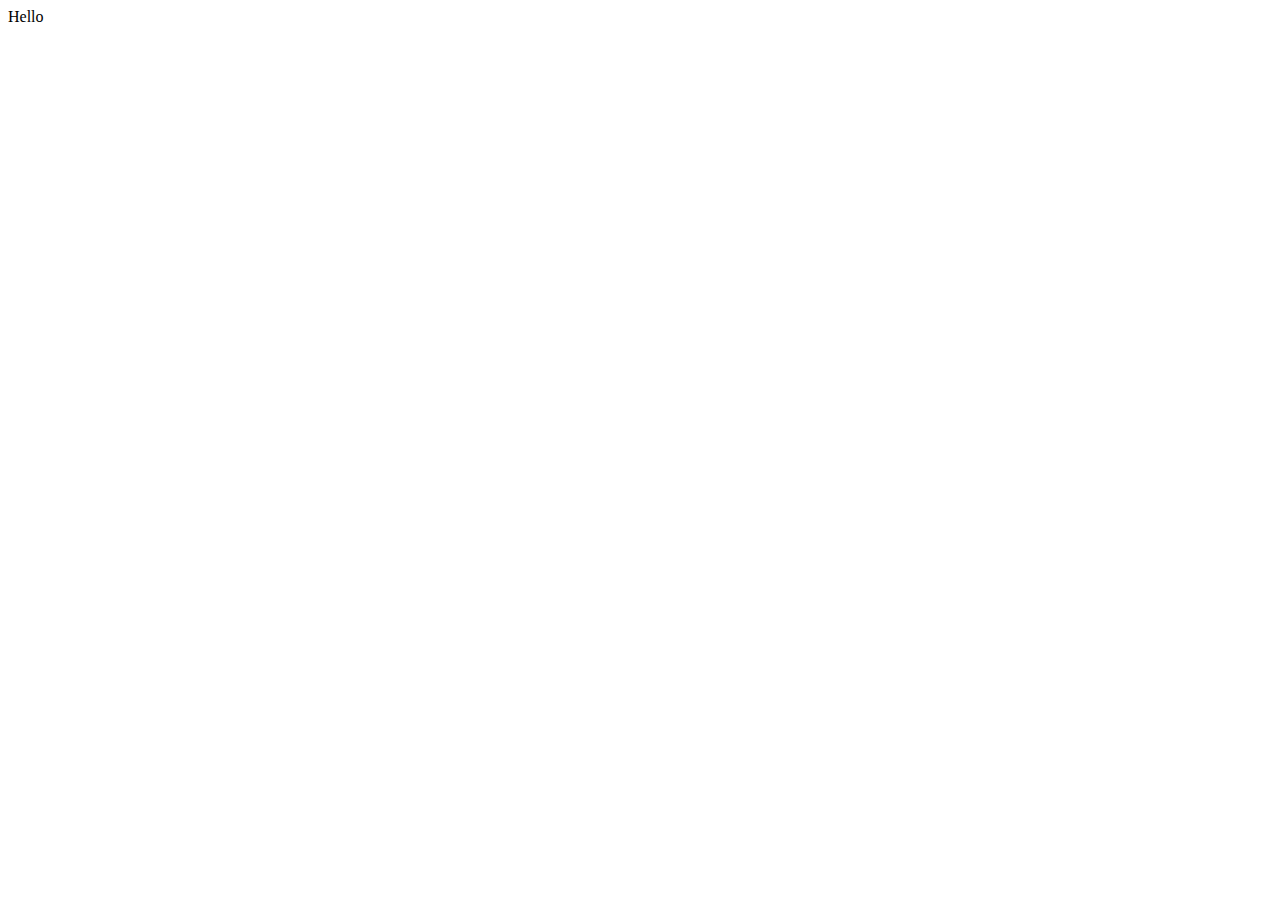
==== LEVEL-1/TASK-1/index.html @ 03c0e868 "Hi" ====
<!DOCTYPE html>
<html lang="en">
<head>
    <meta charset="UTF-8">
    <meta name="viewport" content="width=device-width, initial-scale=1.0">
    <title>Document</title>
</head>
<body>

    Hello
    
</body>
</html>
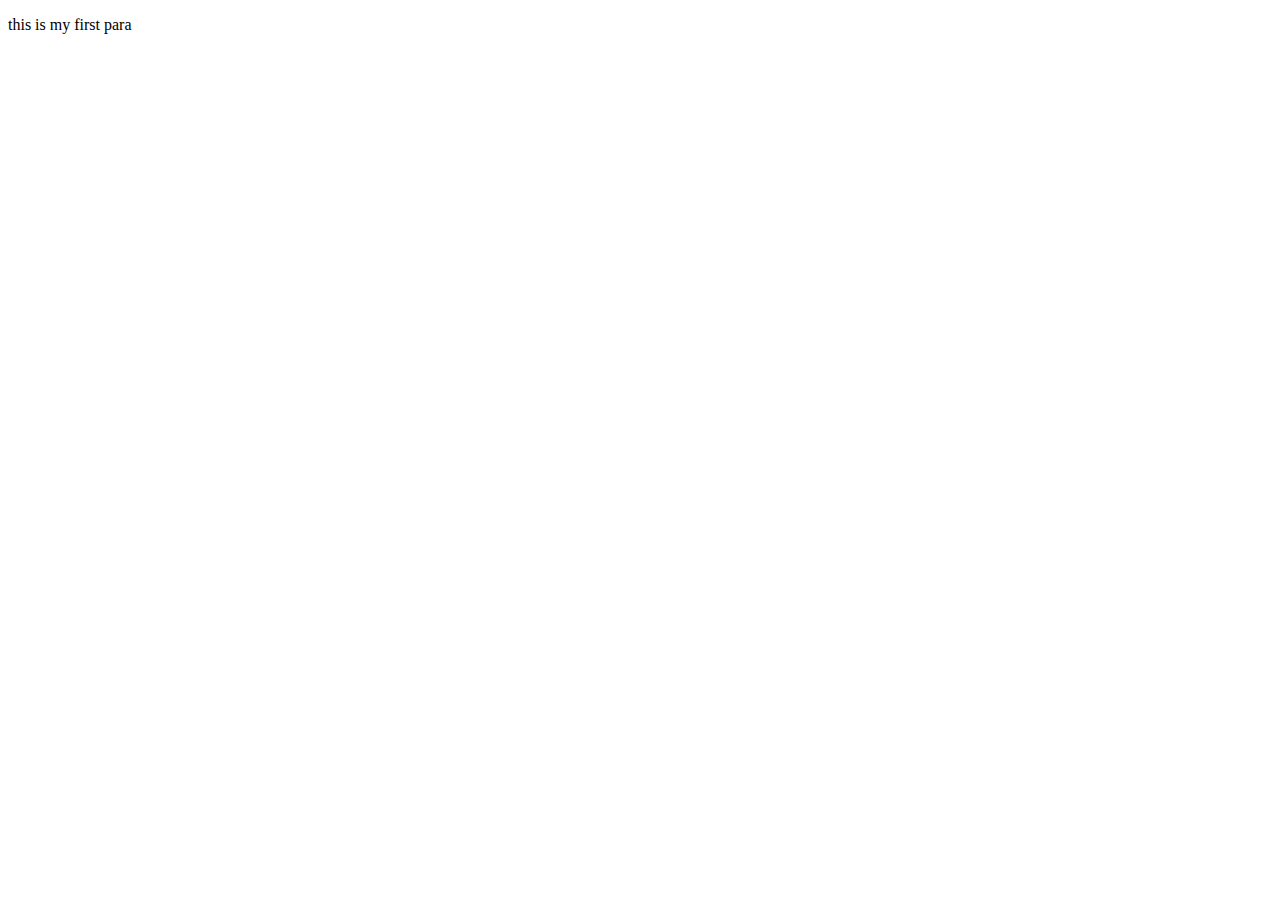
==== commit 322c06d2: "Hello" ====
--- a/LEVEL-1/TASK-1/index.html
+++ b/LEVEL-1/TASK-1/index.html
@@ -7,7 +7,7 @@
 </head>
 <body>
 
-    Hello
+    <p>this is my first para</p>
     
 </body>
 </html>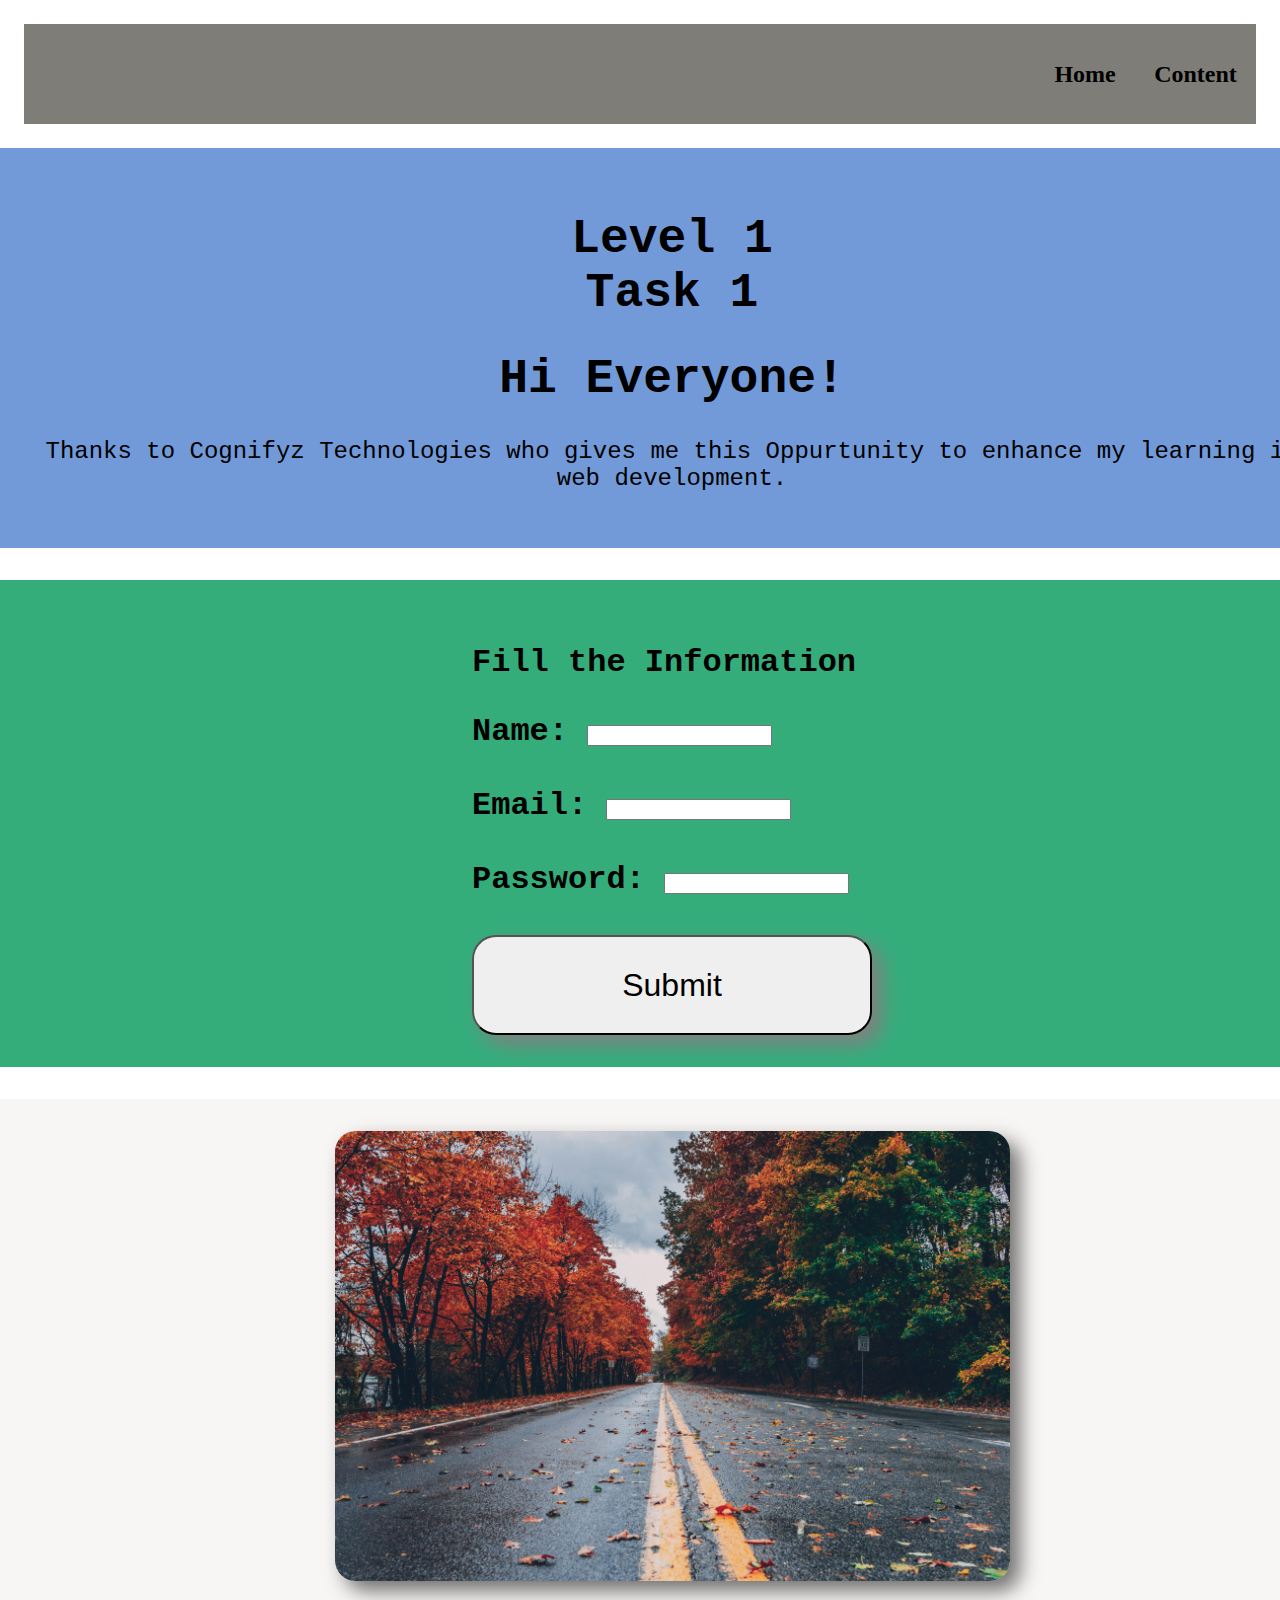
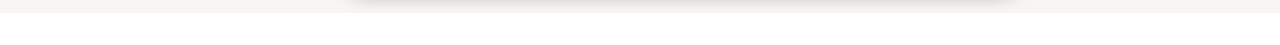
==== commit 0ee8f17c: "Commit" ====
--- a/LEVEL-1/TASK-1/index.html
+++ b/LEVEL-1/TASK-1/index.html
@@ -1,13 +1,133 @@
 <!DOCTYPE html>
 <html lang="en">
 <head>
-    <meta charset="UTF-8">
-    <meta name="viewport" content="width=device-width, initial-scale=1.0">
-    <title>Document</title>
+    <meta charset="UTF-8"/>
+    <meta name="viewport" content="width=device-width, initial-scale=1.0"/>
+    <title>Task1</title>
+    <style>
+        body{
+            margin: 0;
+            padding: 0;
+            overflow-x: hidden;
+        }
+        header{
+            height: 100px;
+            width: auto;
+            display: flex;
+            align-items: center;
+            justify-content: flex-end;
+            margin: 1.5rem;
+            background-color: rgb(126, 125, 119);
+        }
+        ul{
+            display: flex;
+        }
+        li{
+            padding: 1.2rem;
+            list-style-type: none;
+            font-size: 1.5rem;
+        }
+        a{
+            text-decoration: none;
+            color: #000;
+            font-weight: bolder;
+        }
+        #sec1{
+            width: 100%;
+            height: auto;
+            text-align: center;
+            font-size: 1.5rem;
+            padding: 2rem;
+            background-color: rgba(57, 114, 201, 0.712);
+            color: black;
+            font-family: "Courier New", Courier, monospace;
+        }
+        #sec2{
+            margin-top: 2rem;
+            margin-bottom: 2rem;
+            width: 100%;
+            height: auto;
+            display: flex;
+            align-items: center;
+            justify-content: center;
+            padding: 2rem;
+            font-size: 2rem;
+            font-weight: bold;
+            color: black;
+            background-color: rgb(52, 173, 123);
+            font-family: "Courier New", Courier, monospace;
+        }
+        #sec2 button{
+            border-radius: 1.5rem;
+            height: 100px;
+            width: 400px;
+            font-size: xx-large;
+            box-shadow: 10px 10px 20px grey;
+        }
+        #sec2 button:hover{
+            scale: 1.1;
+            background-color: black;
+            color: rgb(138, 138, 13);
+            transition-duration: 0.5s;
+        }
+        #sec3{
+            margin-top: 2rem;
+            margin-bottom: 2rem;
+            width: 100%;
+            height: auto;
+            display: flex;
+            align-items: center;
+            justify-content: center;
+            padding: 2rem;
+            background-color: rgb(248, 246, 244);
+        }
+        #sec3 img{
+            border-radius: 1.3rem;
+            box-shadow: 10px 10px 20px rgb(112, 111, 111);
+        }
+    </style>
 </head>
+
 <body>
 
-    <p>this is my first para</p>
-    
+    <header>
+        <ul>
+            <li>
+                <a href="#sec1">Home</a>
+            </li>
+            <li>
+                <a href="#sec2">Content</a>
+            </li>
+            
+        </ul>
+    </header>
+
+    <section id="sec1">
+        <h1> Level 1
+            <br/>
+            Task 1
+        </h1>
+        <h1>Hi Everyone!</h1>
+        <p class="para">Thanks to Cognifyz Technologies who gives me this Oppurtunity to enhance my learning in web development.</p>
+    </section>
+
+    <section id="sec2">
+        <form>
+            <p>Fill the Information</p>
+            <label for="name">Name:</label>
+            <input type="text" id="name" required><br><br>
+            <label for="email">Email:</label>
+            <input type="email" id="email" required><br><br>
+            <label for="paasword">Password:</label>
+            <input type="password" id="paasword" required><br><br>
+            <button>Submit</button>
+        </form>
+    </section>
+
+    <section id="sec3">
+        <img src="image1.jpg" height="450px">
+    </section>
+
 </body>
+
 </html>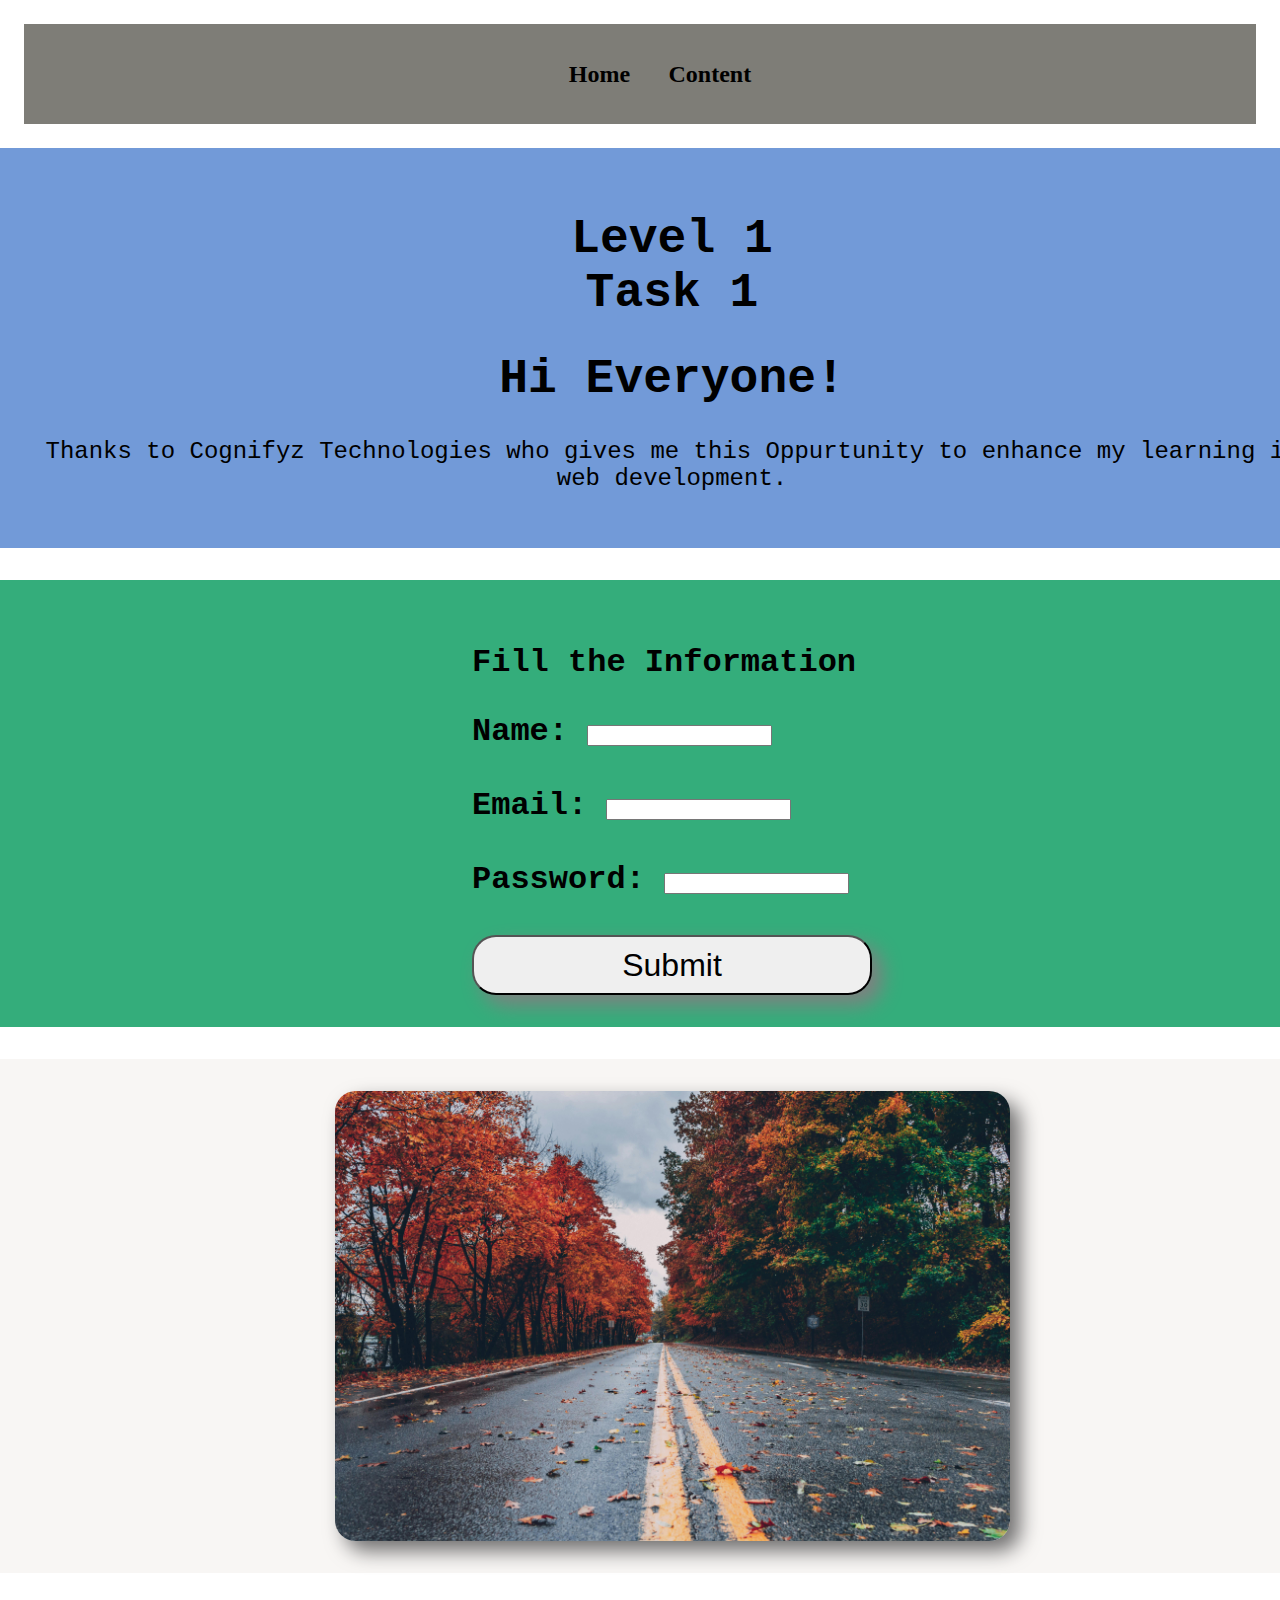
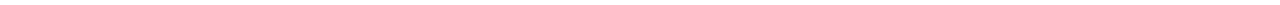
==== commit 1c43a40b: "Commit" ====
--- a/LEVEL-1/TASK-1/index.html
+++ b/LEVEL-1/TASK-1/index.html
@@ -15,7 +15,7 @@
             width: auto;
             display: flex;
             align-items: center;
-            justify-content: flex-end;
+            justify-content: center;
             margin: 1.5rem;
             background-color: rgb(126, 125, 119);
         }
@@ -59,7 +59,7 @@
         }
         #sec2 button{
             border-radius: 1.5rem;
-            height: 100px;
+            height: 60px;
             width: 400px;
             font-size: xx-large;
             box-shadow: 10px 10px 20px grey;
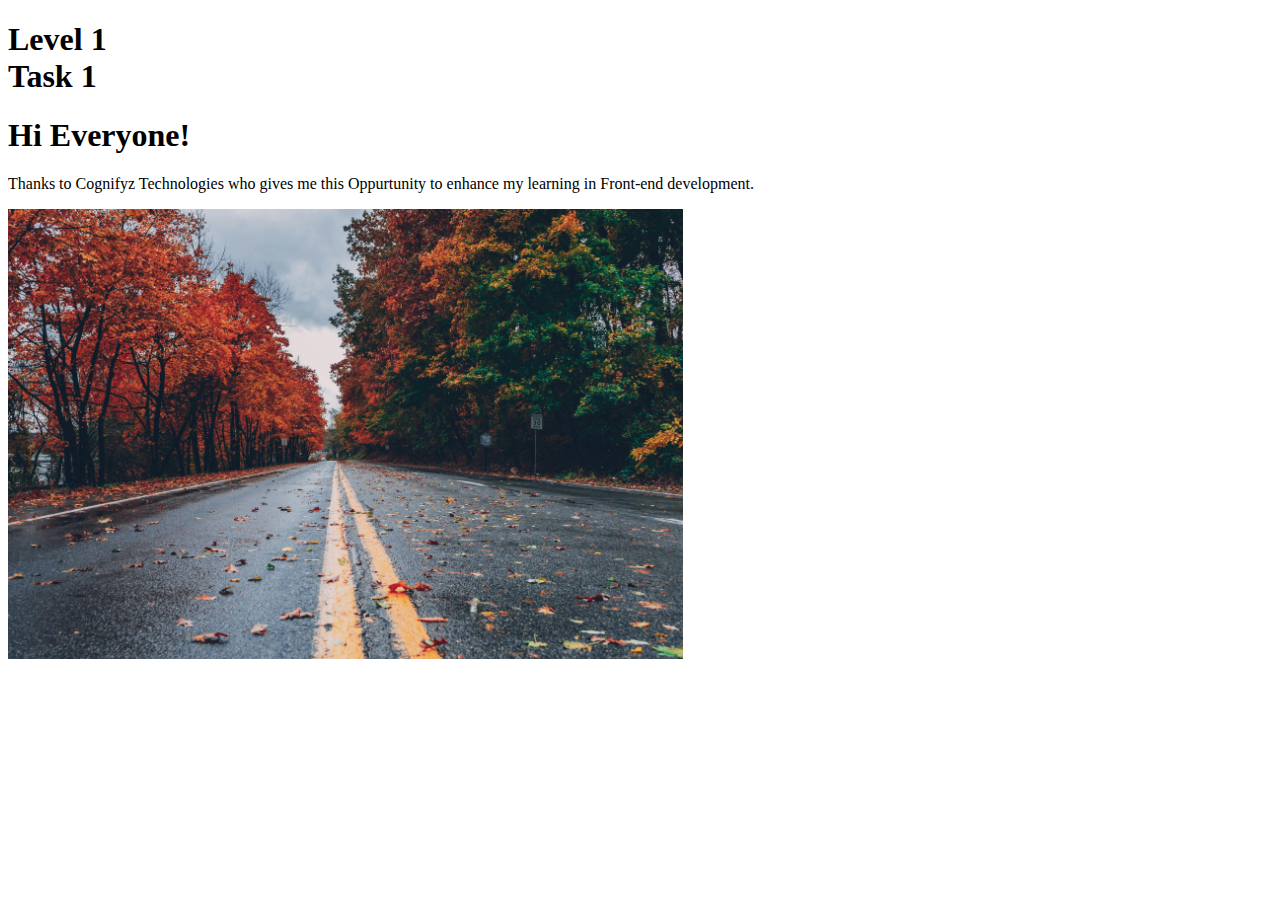
==== commit 1ed60217: "Commit" ====
--- a/LEVEL-1/TASK-1/index.html
+++ b/LEVEL-1/TASK-1/index.html
@@ -3,104 +3,10 @@
 <head>
     <meta charset="UTF-8"/>
     <meta name="viewport" content="width=device-width, initial-scale=1.0"/>
-    <title>Task1</title>
-    <style>
-        body{
-            margin: 0;
-            padding: 0;
-            overflow-x: hidden;
-        }
-        header{
-            height: 100px;
-            width: auto;
-            display: flex;
-            align-items: center;
-            justify-content: center;
-            margin: 1.5rem;
-            background-color: rgb(126, 125, 119);
-        }
-        ul{
-            display: flex;
-        }
-        li{
-            padding: 1.2rem;
-            list-style-type: none;
-            font-size: 1.5rem;
-        }
-        a{
-            text-decoration: none;
-            color: #000;
-            font-weight: bolder;
-        }
-        #sec1{
-            width: 100%;
-            height: auto;
-            text-align: center;
-            font-size: 1.5rem;
-            padding: 2rem;
-            background-color: rgba(57, 114, 201, 0.712);
-            color: black;
-            font-family: "Courier New", Courier, monospace;
-        }
-        #sec2{
-            margin-top: 2rem;
-            margin-bottom: 2rem;
-            width: 100%;
-            height: auto;
-            display: flex;
-            align-items: center;
-            justify-content: center;
-            padding: 2rem;
-            font-size: 2rem;
-            font-weight: bold;
-            color: black;
-            background-color: rgb(52, 173, 123);
-            font-family: "Courier New", Courier, monospace;
-        }
-        #sec2 button{
-            border-radius: 1.5rem;
-            height: 60px;
-            width: 400px;
-            font-size: xx-large;
-            box-shadow: 10px 10px 20px grey;
-        }
-        #sec2 button:hover{
-            scale: 1.1;
-            background-color: black;
-            color: rgb(138, 138, 13);
-            transition-duration: 0.5s;
-        }
-        #sec3{
-            margin-top: 2rem;
-            margin-bottom: 2rem;
-            width: 100%;
-            height: auto;
-            display: flex;
-            align-items: center;
-            justify-content: center;
-            padding: 2rem;
-            background-color: rgb(248, 246, 244);
-        }
-        #sec3 img{
-            border-radius: 1.3rem;
-            box-shadow: 10px 10px 20px rgb(112, 111, 111);
-        }
-    </style>
+    <title>Task 1</title>
 </head>
 
 <body>
-
-    <header>
-        <ul>
-            <li>
-                <a href="#sec1">Home</a>
-            </li>
-            <li>
-                <a href="#sec2">Content</a>
-            </li>
-            
-        </ul>
-    </header>
 
     <section id="sec1">
         <h1> Level 1
@@ -108,23 +14,10 @@
             Task 1
         </h1>
         <h1>Hi Everyone!</h1>
-        <p class="para">Thanks to Cognifyz Technologies who gives me this Oppurtunity to enhance my learning in web development.</p>
+        <p class="para">Thanks to Cognifyz Technologies who gives me this Oppurtunity to enhance my learning in Front-end development.</p>
     </section>
 
     <section id="sec2">
-        <form>
-            <p>Fill the Information</p>
-            <label for="name">Name:</label>
-            <input type="text" id="name" required><br><br>
-            <label for="email">Email:</label>
-            <input type="email" id="email" required><br><br>
-            <label for="paasword">Password:</label>
-            <input type="password" id="paasword" required><br><br>
-            <button>Submit</button>
-        </form>
-    </section>
-
-    <section id="sec3">
         <img src="image1.jpg" height="450px">
     </section>
 
